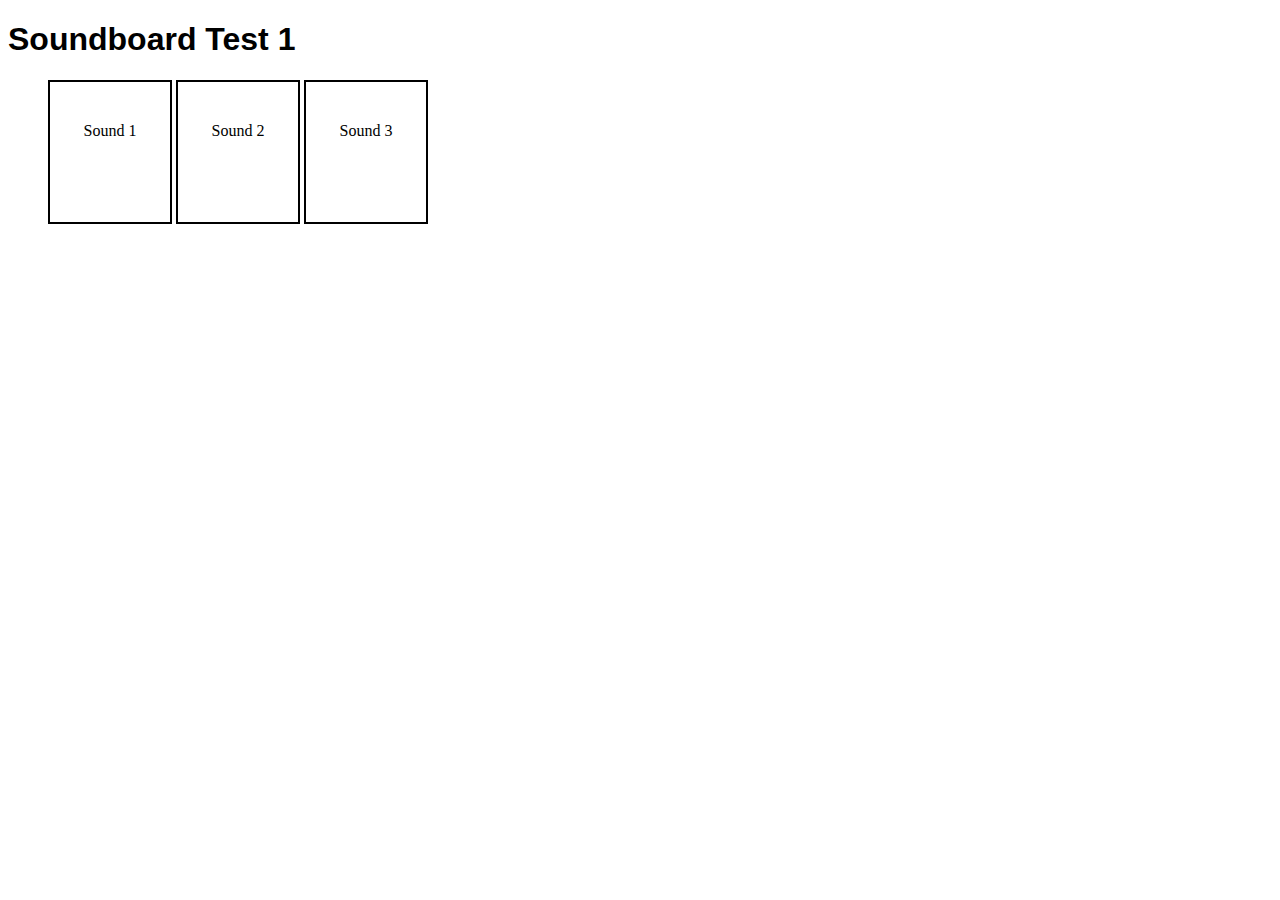
==== soundboard1/index.html @ aefbdb62 "init" ====
<!DOCTYPE html>
<html lang="en">
  <head>
    <meta charset="UTF-8" />
    <meta name="viewport" content="width=device-width, initial-scale=1.0" />
    <meta http-equiv="X-UA-Compatible" content="ie=edge" />
    <title>Soundboard Test 1</title>
    <link rel="stylesheet" href="./styles.css" />
    <script src="./src/howler.core.js" defer></script>
    <script src="./index.js" defer></script>
  </head>
  <body>
    <header>
      <h1>Soundboard Test 1</h1>
    </header>

    <ul id="buttons">
      <li id="sound1button">Sound 1</li>
      <li id="sound2button">Sound 2</li>
      <li id="sound3button">Sound 3</li>
    </ul>
  </body>
</html>
---- soundboard1/styles.css ----
h1 {
  font-family: helvetica;
}

li {
  padding: 40px 10px 0 10px;
  display: inline-block;
  border-width: 2px;
  border-style: solid;
  width: 100px;
  height: 100px;
  text-align: center;
  vertical-align: middle;
}
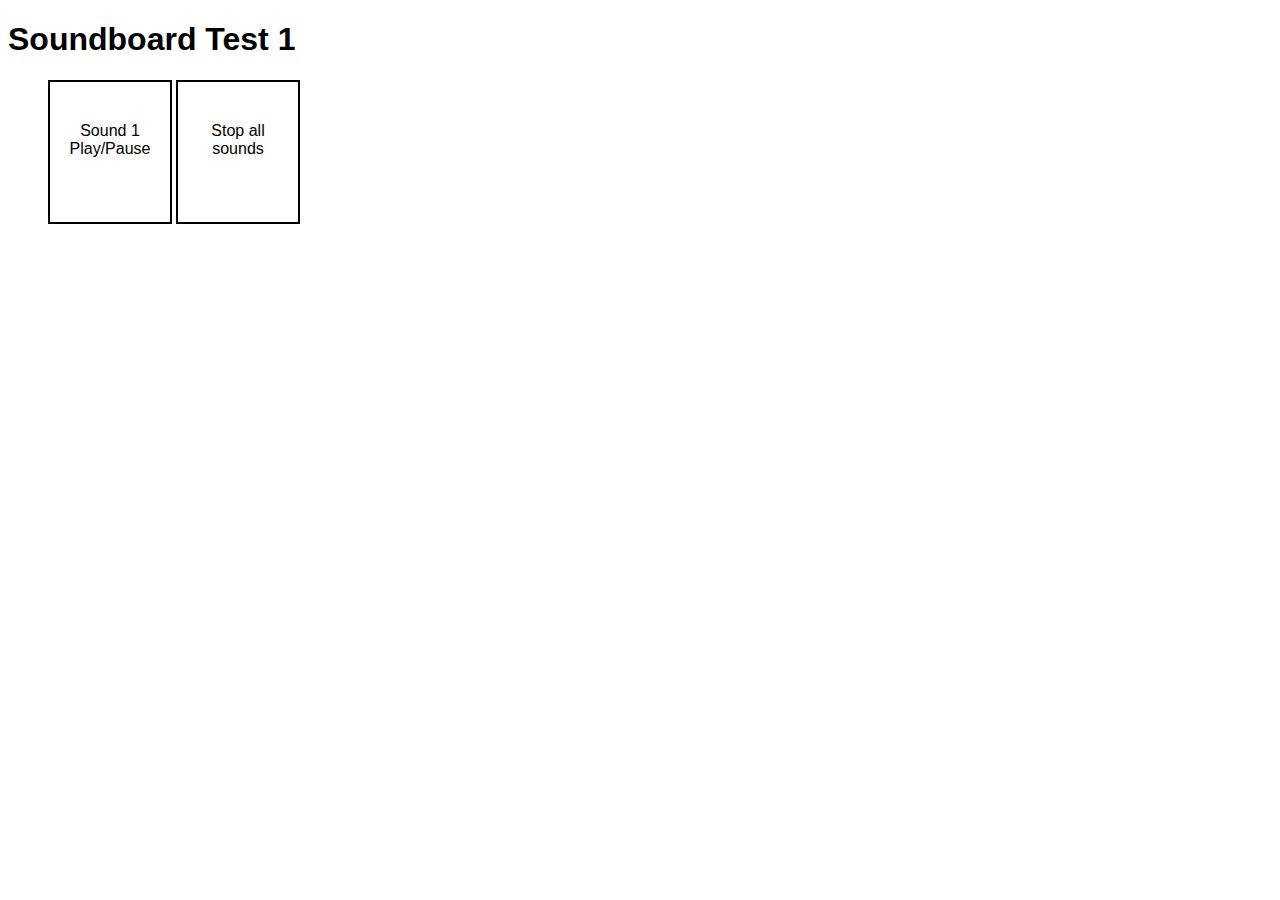
==== commit 5ba854c2: "play/pause/stop working" ====
--- a/soundboard1/index.html
+++ b/soundboard1/index.html
@@ -15,9 +15,8 @@
     </header>
 
     <ul id="buttons">
-      <li id="sound1button">Sound 1</li>
-      <li id="sound2button">Sound 2</li>
-      <li id="sound3button">Sound 3</li>
+      <li id="sound1button" class="stopped">Sound 1<br />Play/Pause</li>
+      <li id="stopbutton">Stop all sounds</li>
     </ul>
   </body>
 </html>
--- a/soundboard1/styles.css
+++ b/soundboard1/styles.css
@@ -3,6 +3,7 @@
 }
 
 li {
+  font-family: helvetica;
   padding: 40px 10px 0 10px;
   display: inline-block;
   border-width: 2px;
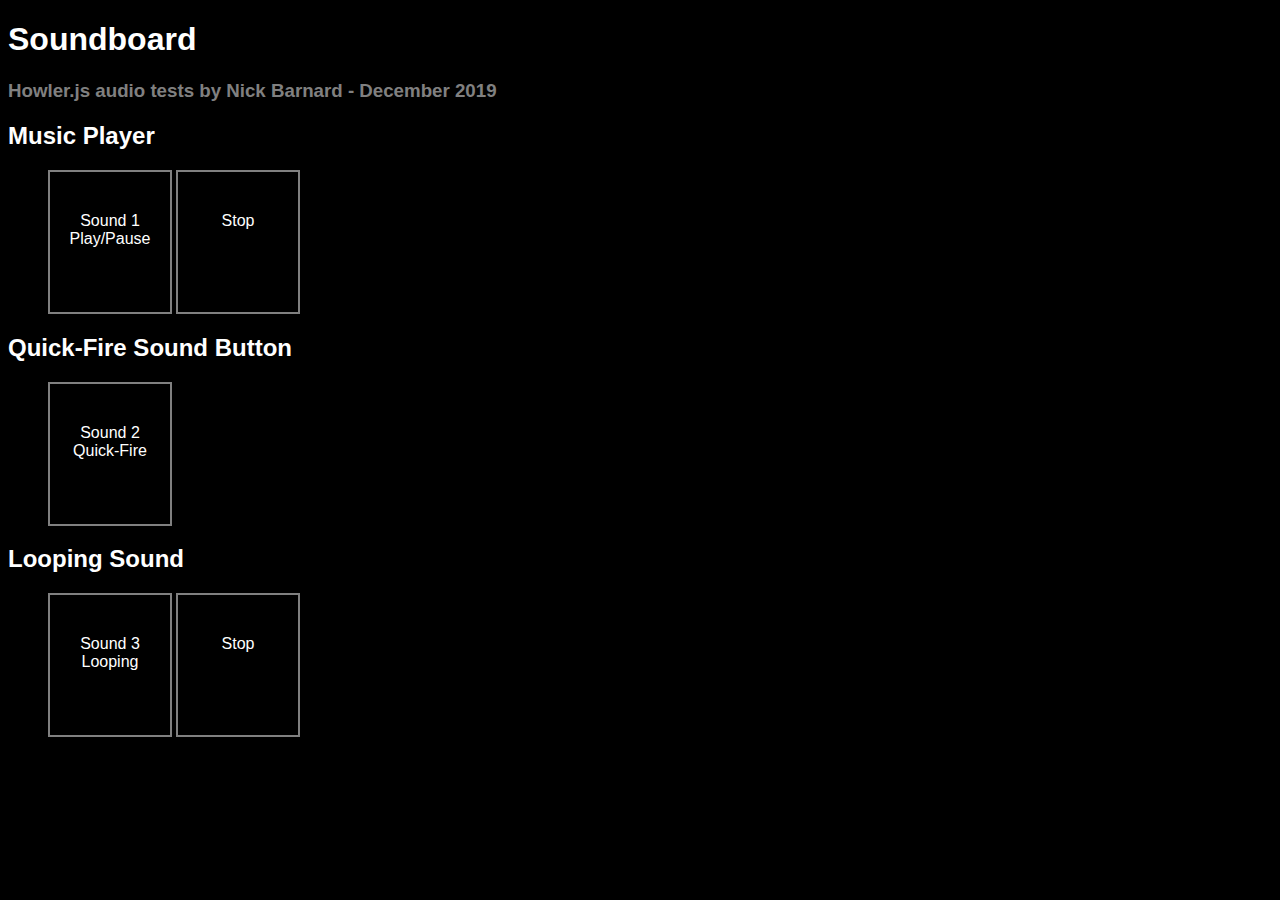
==== commit a80e795f: "added quickfire & looping sounds" ====
--- a/soundboard1/index.html
+++ b/soundboard1/index.html
@@ -11,12 +11,22 @@
   </head>
   <body>
     <header>
-      <h1>Soundboard Test 1</h1>
+      <h1>Soundboard</h1>
+      <h3>Howler.js audio tests by Nick Barnard - December 2019</h3>
     </header>
-
+    <h2>Music Player</h2>
     <ul id="buttons">
       <li id="sound1button" class="stopped">Sound 1<br />Play/Pause</li>
-      <li id="stopbutton">Stop all sounds</li>
+      <li id="stopbutton">Stop</li>
+    </ul>
+    <h2>Quick-Fire Sound Button</h2>
+    <ul id="buttons">
+      <li id="qfbutton" class="stopped">Sound 2<br />Quick-Fire</li>
+    </ul>
+    <h2>Looping Sound</h2>
+    <ul id="buttons">
+      <li id="loopbutton" class="stopped">Sound 3<br />Looping</li>
+      <li id="stoploopbutton">Stop</li>
     </ul>
   </body>
 </html>
--- a/soundboard1/styles.css
+++ b/soundboard1/styles.css
@@ -1,15 +1,43 @@
 h1 {
   font-family: helvetica;
+  color: white;
+}
+
+h2 {
+  font-family: helvetica;
+  color: white;
+}
+h3 {
+  font-family: helvetica;
+  color: grey;
+}
+
+body {
+  background-color: black;
 }
 
 li {
   font-family: helvetica;
+  color: white;
   padding: 40px 10px 0 10px;
   display: inline-block;
   border-width: 2px;
   border-style: solid;
+  border-color: gray;
   width: 100px;
   height: 100px;
   text-align: center;
   vertical-align: middle;
 }
+
+.stopped {
+  background-color: black;
+}
+
+.playing {
+  background-color: green;
+}
+
+.paused {
+  background-color: grey;
+}
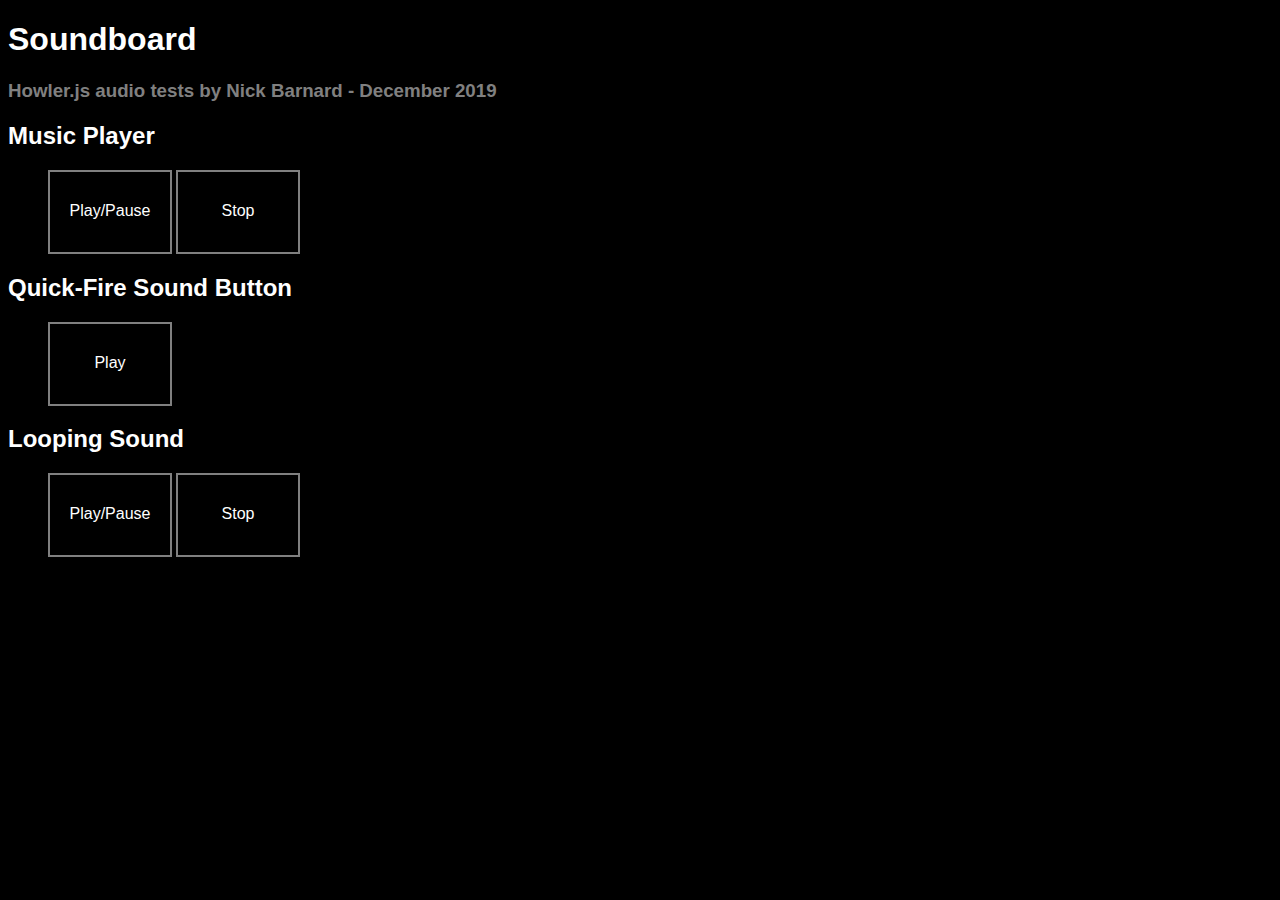
==== commit 02052ad5: "housekeeping" ====
--- a/soundboard1/index.html
+++ b/soundboard1/index.html
@@ -16,16 +16,16 @@
     </header>
     <h2>Music Player</h2>
     <ul id="buttons">
-      <li id="sound1button" class="stopped">Sound 1<br />Play/Pause</li>
+      <li id="sound1button" class="stopped">Play/Pause</li>
       <li id="stopbutton">Stop</li>
     </ul>
     <h2>Quick-Fire Sound Button</h2>
     <ul id="buttons">
-      <li id="qfbutton" class="stopped">Sound 2<br />Quick-Fire</li>
+      <li id="qfbutton" class="stopped">Play</li>
     </ul>
     <h2>Looping Sound</h2>
     <ul id="buttons">
-      <li id="loopbutton" class="stopped">Sound 3<br />Looping</li>
+      <li id="loopbutton" class="stopped">Play/Pause</li>
       <li id="stoploopbutton">Stop</li>
     </ul>
   </body>
--- a/soundboard1/styles.css
+++ b/soundboard1/styles.css
@@ -19,13 +19,13 @@
 li {
   font-family: helvetica;
   color: white;
-  padding: 40px 10px 0 10px;
+  padding: 30px 10px 0 10px;
   display: inline-block;
   border-width: 2px;
   border-style: solid;
   border-color: gray;
   width: 100px;
-  height: 100px;
+  height: 50px;
   text-align: center;
   vertical-align: middle;
 }
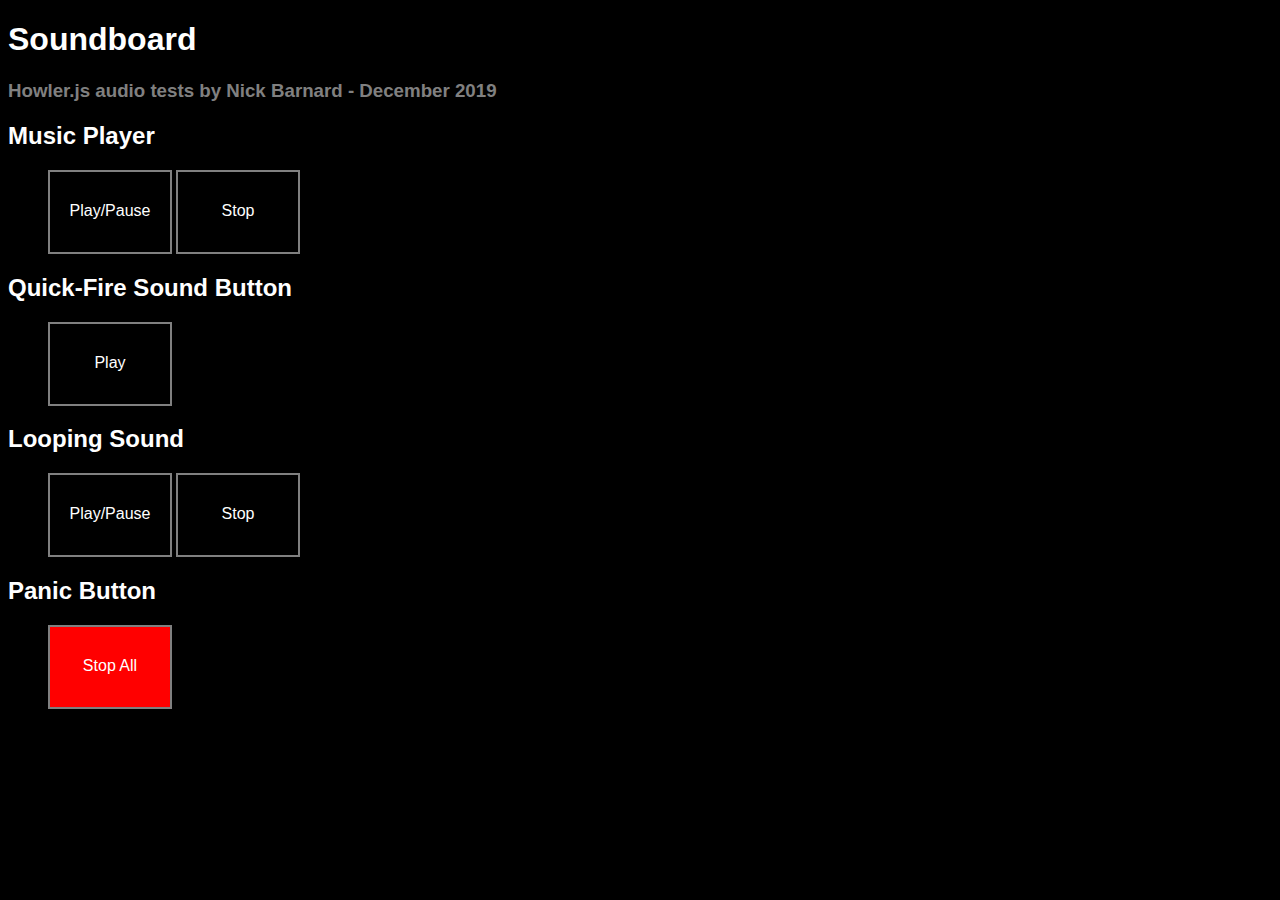
==== commit f86b766c: "added panic button" ====
--- a/soundboard1/index.html
+++ b/soundboard1/index.html
@@ -28,5 +28,9 @@
       <li id="loopbutton" class="stopped">Play/Pause</li>
       <li id="stoploopbutton">Stop</li>
     </ul>
+    <h2>Panic Button</h2>
+    <ul id="buttons">
+      <li id="panicbutton" class="panic">Stop All</li>
+    </ul>
   </body>
 </html>
--- a/soundboard1/styles.css
+++ b/soundboard1/styles.css
@@ -41,3 +41,7 @@
 .paused {
   background-color: grey;
 }
+
+.panic {
+  background-color: red;
+}
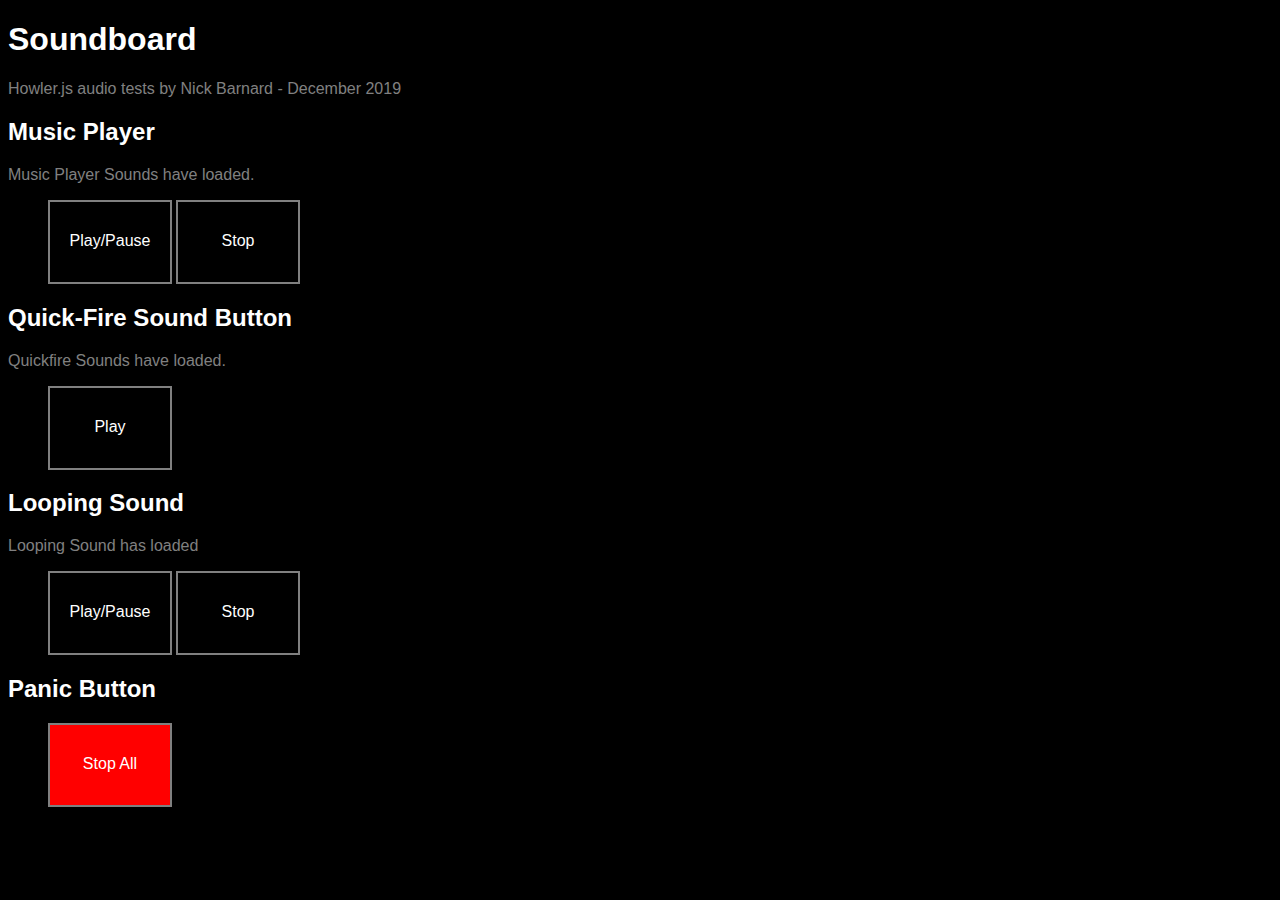
==== commit 71db241d: "added loading feature" ====
--- a/soundboard1/index.html
+++ b/soundboard1/index.html
@@ -12,20 +12,23 @@
   <body>
     <header>
       <h1>Soundboard</h1>
-      <h3>Howler.js audio tests by Nick Barnard - December 2019</h3>
+      <p>Howler.js audio tests by Nick Barnard - December 2019</p>
     </header>
     <h2>Music Player</h2>
+    <p id="s1loading">Music Player Sounds are loading...</p>
     <ul id="buttons">
-      <li id="sound1button" class="stopped">Play/Pause</li>
+      <li id="sound1button" class="loading">Play/Pause</li>
       <li id="stopbutton">Stop</li>
     </ul>
     <h2>Quick-Fire Sound Button</h2>
+    <p id="s2loading">Quickfire Sounds are loading...</p>
     <ul id="buttons">
-      <li id="qfbutton" class="stopped">Play</li>
+      <li id="qfbutton" class="loaded">Play</li>
     </ul>
     <h2>Looping Sound</h2>
+    <p id="s3loading">Looping Sound is loading...</p>
     <ul id="buttons">
-      <li id="loopbutton" class="stopped">Play/Pause</li>
+      <li id="loopbutton" class="loaded">Play/Pause</li>
       <li id="stoploopbutton">Stop</li>
     </ul>
     <h2>Panic Button</h2>
--- a/soundboard1/styles.css
+++ b/soundboard1/styles.css
@@ -12,6 +12,11 @@
   color: grey;
 }
 
+p {
+  font-family: helvetica;
+  color: grey;
+  padding: 0px 0px 0px 0px;
+}
 body {
   background-color: black;
 }
@@ -45,3 +50,7 @@
 .panic {
   background-color: red;
 }
+
+.loading {
+  color: grey;
+}
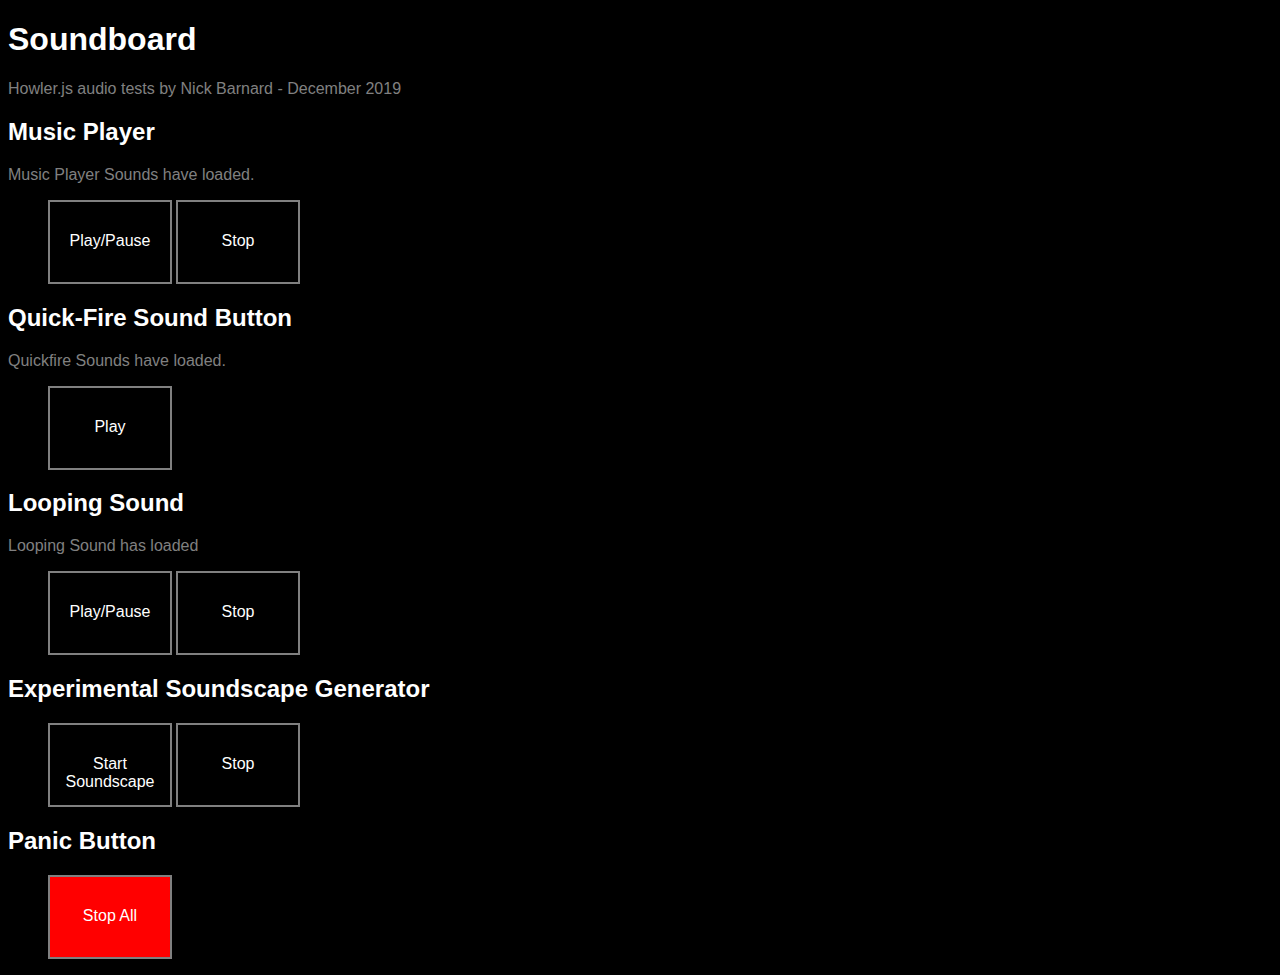
==== commit b9849c0b: "soundscape generator working in basic way" ====
--- a/soundboard1/index.html
+++ b/soundboard1/index.html
@@ -23,13 +23,18 @@
     <h2>Quick-Fire Sound Button</h2>
     <p id="s2loading">Quickfire Sounds are loading...</p>
     <ul id="buttons">
-      <li id="qfbutton" class="loaded">Play</li>
+      <li id="qfbutton" class="loading">Play</li>
     </ul>
     <h2>Looping Sound</h2>
     <p id="s3loading">Looping Sound is loading...</p>
     <ul id="buttons">
-      <li id="loopbutton" class="loaded">Play/Pause</li>
+      <li id="loopbutton" class="loading">Play/Pause</li>
       <li id="stoploopbutton">Stop</li>
+    </ul>
+    <h2>Experimental Soundscape Generator</h2>
+    <ul id="buttons">
+      <li id="soundgenstart">Start Soundscape</li>
+      <li id="soundgenstop">Stop</li>
     </ul>
     <h2>Panic Button</h2>
     <ul id="buttons">
--- a/soundboard1/styles.css
+++ b/soundboard1/styles.css
@@ -24,7 +24,7 @@
 li {
   font-family: helvetica;
   color: white;
-  padding: 30px 10px 0 10px;
+  padding: 30px 10px 0px 10px;
   display: inline-block;
   border-width: 2px;
   border-style: solid;
